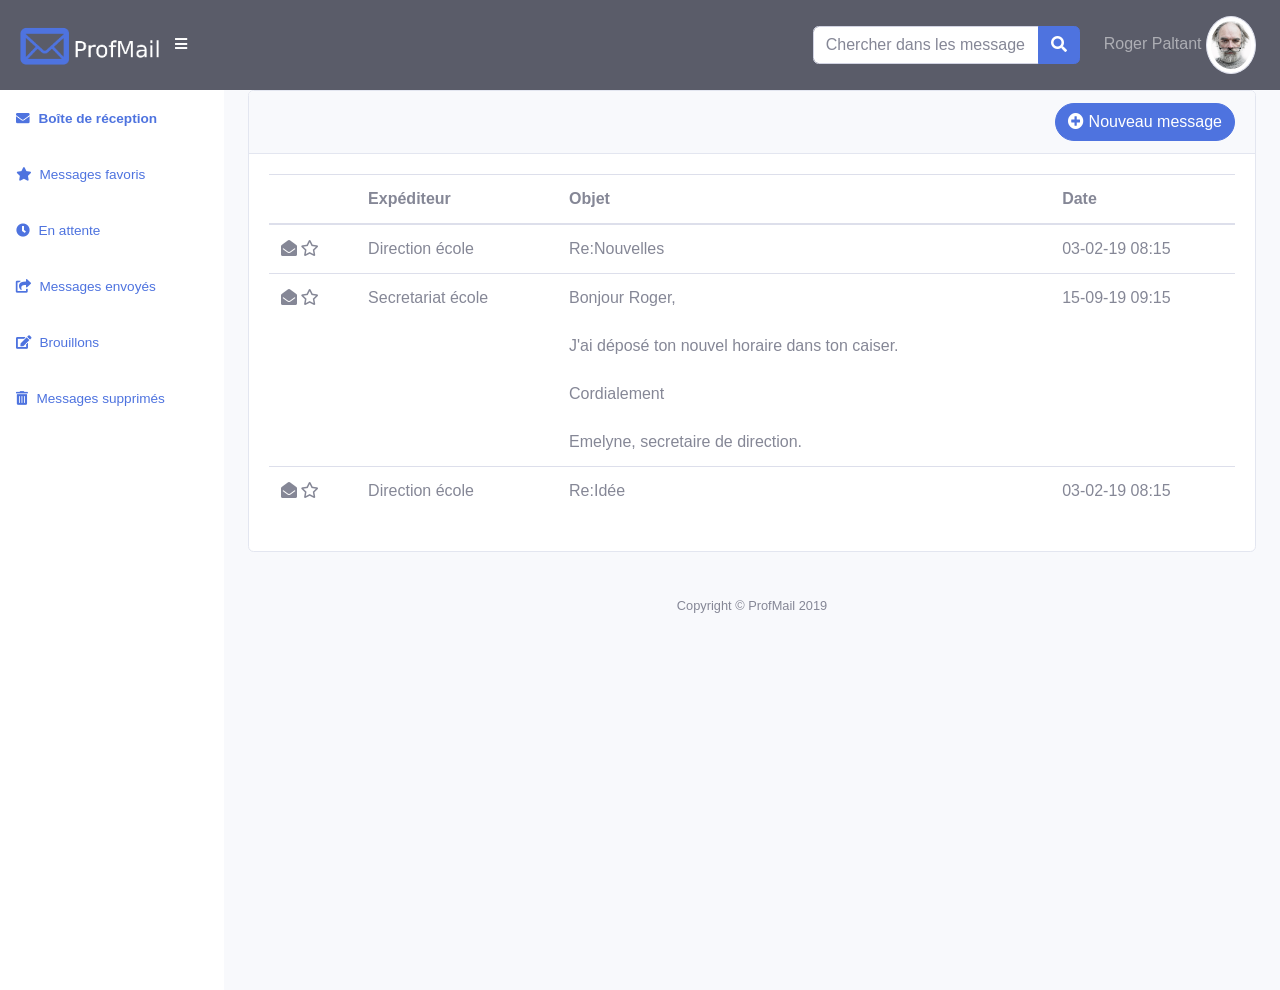
==== loged.html @ f5ebd88b "Update loged.html" ====
<!DOCTYPE html>
<html lang="fr">

  <head>

    <meta charset="utf-8">
    <meta http-equiv="X-UA-Compatible" content="IE=edge">
    <meta name="viewport" content="width=device-width, initial-scale=1, shrink-to-fit=no">
    <meta name="description" content="">
    <meta name="author" content="">
    <link rel="icon"
      type="image/png"
      href="assets/favicon.png">

    <title>ProfMail</title>

       <!-- Bootstrap core CSS-->
       <link rel="stylesheet" href="https://stackpath.bootstrapcdn.com/bootstrap/4.2.1/css/bootstrap.min.css" integrity="sha384-GJzZqFGwb1QTTN6wy59ffF1BuGJpLSa9DkKMp0DgiMDm4iYMj70gZWKYbI706tWS" crossorigin="anonymous">

       <!-- Custom fonts for this template-->
       <link href="js/fontawesome-free/css/all.min.css" rel="stylesheet" type="text/css">

       <!-- Custom styles for this template-->
       <link href="css/sb-admin-2.css" rel="stylesheet">



  </head>

  <body id="page-top">

    <nav class="navbar navbar-expand navbar-dark bg-dark static-top">
      <img alt="logo de l'application" src="assets/logo.png" width="150">
      <!-- <a class="navbar-brand mr-1" href="index.html">CRP Projects Manager</a> -->

      <button class="btn btn-link btn-sm text-white order-1 order-sm-0" id="sidebarToggle" href="#">
        <i class="fas fa-bars"></i>
      </button>

      <!-- Navbar Search -->
      <form class="d-none d-md-inline-block form-inline ml-auto mr-0 mr-md-3 my-2 my-md-0">
        <div class="input-group">
          <input type="text" class="form-control" placeholder="Chercher dans les message"s aria-label="Search" aria-describedby="basic-addon2">
          <div class="input-group-append">
            <button class="btn btn-primary" type="button">
              <i class="fas fa-search"></i>
            </button>
          </div>
        </div>
      </form>

      <!-- Navbar -->
      <ul class="navbar-nav ml-auto ml-md-0">


        <li class="nav-item dropdown no-arrow">
          <a class="nav-link dropdown-toggle" href="#" id="userDropdown" role="button" data-toggle="dropdown" aria-haspopup="true" aria-expanded="false">
            Roger Paltant <img class="img-thumbnail rounded-circle" alt="logo de l'application" src="assets/maxime.jpg" width="50">
          </a>
          <div class="dropdown-menu dropdown-menu-right" aria-labelledby="userDropdown">
            <a class="dropdown-item" href="#">Paramètres</a>
            <div class="dropdown-divider"></div>
            <a class="dropdown-item" href="#" data-toggle="modal" data-target="#logoutModal">Déconnecter</a>
          </div>
        </li>
      </ul>

    </nav>

    <div id="wrapper">
      <!-- Sidebar -->

      <ul class="sidebar navbar-nav">
        <li class="nav-item active">
          <a id="unreadMailCategory" class="nav-link" href="#">
           <i class="fas fa-envelope"></i>
            <span>Boîte de réception</span>
          </a>
        </li>
        <li class="nav-item">
          <a class="nav-link"   data-toggle="modal" data-target="#noMailModal" href="#">
           <i class="fas fa-star"></i>
            <span>Messages favoris</span>
          </a>
        </li>
        <li class="nav-item">
          <a class="nav-link" data-toggle="modal" data-target="#noMailModal" href="#">
           <i class="fas fa-clock"></i>
            <span>En attente</span>
          </a>
        </li>
        <li class="nav-item">
          <a class="nav-link" data-toggle="modal" data-target="#noMailModal" href="#">
           <i class="fas fa-share-square"></i>
            <span>Messages envoyés</span>
          </a>
        </li>
        <li class="nav-item">
          <a class="nav-link" data-toggle="modal" data-target="#noMailModal" href="#">
           <i class="fas fa-edit"></i>
            <span>Brouillons</span>
          </a>
        </li>
        <li class="nav-item">
          <a class="nav-link" data-toggle="modal" data-target="#noMailModal" href="#">
           <i class="fas fa-trash-alt"></i>
            <span>Messages supprimés</span>
          </a>
        </li>
      </ul>

      <div id="content-wrapper">
        <div class="container-fluid">

          <div class="card mb-3">
            <div class="card-header"><a class="float-right  btn btn-primary rounded-pill"  data-toggle="modal" data-target="#newMailModal" href="#"><i class="fas fa-plus-circle text-align-right"></i> Nouveau message</a></div>
            <div class="card-body">
              <div class="table-responsive">
                  <table class="table " id="projectDataTable" width="100%" cellspacing="0">

                  <thead>
                    <tr>
                      <th></th>
                      <th>Expéditeur</th>
                      <th>Objet</th>
                      <th>Date</th>
                    </tr>
                  </thead>
                  <tbody id="mailList">
                    
                  </tbody>
                </table>
                   <!-- Les mails -->
    <div id="mailModal"></div>
              </div>
            </div>
          </div>
        <!-- Sticky Footer -->
        <footer class="sticky-footer">
          <div class="container my-auto">
            <div class="copyright text-center my-auto">
              <span>Copyright © ProfMail 2019</span>
            </div>
          </div>
        </footer>

      </div>
      <!-- /.content-wrapper -->

    </div>
    <!-- /#wrapper -->

    <!-- Scroll to Top Button-->
    <a class="scroll-to-top rounded" href="#page-top">
      <i class="fas fa-angle-up"></i>
    </a>

    <!-- Logout Modal-->
    <div class="modal fade" id="logoutModal" tabindex="-1" role="dialog" aria-labelledby="exampleModalLabel" aria-hidden="true">
      <div class="modal-dialog" role="document">
        <div class="modal-content">
          <div class="modal-header">
            <h5 class="modal-title" id="exampleModalLabel">Déconnexion</h5>
            <button class="close" type="button" data-dismiss="modal" aria-label="Close">
              <span aria-hidden="true">×</span>
            </button>
          </div>
          <div class="modal-body">Voulez-vous vraiment vous déconnecter ?</div>
          <div class="modal-footer">
            <button class="btn btn-secondary" type="button" data-dismiss="modal">Annuler</button>
            <a class="btn btn-primary" href="index.html">Déconnecter</a>
          </div>
        </div>
      </div>
    </div>
    <!-- pas de mail dans cette catégorie-->
    <div class="modal fade" id="noMailModal" tabindex="-1" role="dialog" aria-labelledby="exampleModalLabel" aria-hidden="true">
      <div class="modal-dialog" role="document">
        <div class="modal-content">
          <div class="modal-header">
            <h5 class="modal-title" id="exampleModalLabel"></h5>
            <button class="close" type="button" data-dismiss="modal" aria-label="Close">
              <span aria-hidden="true">×</span>
            </button>
          </div>
          <div class="modal-body">
            Vous n'avez pas de mail dans cette catégorie pour le moment.

        </div>
          <div class="modal-footer">
            <button class="btn btn-secondary" type="button" data-dismiss="modal">Fermer</button>
          </div>
        </div>
      </div>
    </div>

    <!-- bravoMailModal-->
    <div class="modal fade" id="bravoMailModal" tabindex="-1" role="dialog" aria-labelledby="exampleModalLabel" aria-hidden="true">
      <div class="modal-dialog" role="document">
        <div class="modal-content">
          <div class="modal-header">
            <h5 class="modal-title" id="exampleModalLabel">Envoyé par "Eric Piperseel" <span id="date"></span></h5>
            <button class="close" type="button" data-dismiss="modal" aria-label="Close">
              <span aria-hidden="true">×</span>
            </button>
          </div>
          <div class="modal-body">
            Bonjour,</br></br>
            Merci beaucoup pour votre aide. Nous avons pu sortir Monsieur Paltant inextremiste du coffre-fort.
            Il est ravi, son Serious Escape Game pourra se dérouler comme prévu. Mais il m'a promis qu'il garderait cette fois ses
            documents à portée de main.
            </br></br>
            Cordialement,</br></br>
            Eric Piperseel
          </div>
          <div class="modal-footer">
            <a class="float-right  btn btn-primary"  data-destinataire="eric.piperseel@profmail.education" data-dismiss="modal" data-toggle="modal" data-target="#newMailModal" href="#">Répondre</a>
            <button class="btn btn-secondary" type="button" data-dismiss="modal">Fermer</button>
          </div>
        </div>
      </div>
    </div>

    <!-- failMailModal-->
    <div class="modal fade" id="failMailModal" tabindex="-1" role="dialog" aria-labelledby="exampleModalLabel" aria-hidden="true">
      <div class="modal-dialog" role="document">
        <div class="modal-content">
          <div class="modal-header">
            <h5 class="modal-title" id="exampleModalLabel">Evoyé par "Eric Piperseel" le <span id="date"></span></h5>
            <button class="close" type="button" data-dismiss="modal" aria-label="Close">
              <span aria-hidden="true">×</span>
            </button>
          </div>
          <div class="modal-body">
            Bonjour,</br></br>
            Ce code ne marche pas. Vous avez dû vous tromper quelque part. Dépêchez-vous s'il vous plait.
            </br></br>
            Cordialement,</br></br>
            Eric Piperseel
        </div>
          <div class="modal-footer">
            <a class="float-right  btn btn-primary"  data-destinataire="eric.piperseel@profmail.education" data-dismiss="modal" data-toggle="modal" data-target="#newMailModal" href="#">Répondre</a>
            <button class="btn btn-secondary" type="button" data-dismiss="modal">Fermer</button>
          </div>
        </div>
      </div>
    </div>

    <!-- errorMailModal-->
    <div class="modal fade" id="errorMailModal" tabindex="-1" role="dialog" aria-labelledby="exampleModalLabel" aria-hidden="true">
      <div class="modal-dialog" role="document">
        <div class="modal-content">
          <div class="modal-header">
            <h5 class="modal-title" id="exampleModalLabel">Envoyé par "Inconnu" le <span id="date"></span></h5>
            <button class="close" type="button" data-dismiss="modal" aria-label="Close">
              <span aria-hidden="true">×</span>
            </button>
          </div>
          <div class="modal-body">
            Bonjour Monsieur,</br></br>
            Je pense que vous vous trompez de personne, vous devriez peut-être essayer une autre adresse mail.</br></br>
            Cordialement
        </div>
          <div class="modal-footer">
            <a class="float-right  btn btn-primary" data-dismiss="modal" data-toggle="modal" data-target="#newMailModal" href="#">Répondre</a>
            <button class="btn btn-secondary" type="button" data-dismiss="modal">Fermer</button>
          </div>
        </div>
      </div>
    </div>

    <!-- newMail Modal-->
    <div class="modal fade" id="newMailModal" tabindex="-1" role="dialog" aria-labelledby="exampleModalLabel" aria-hidden="true">
      <div class="modal-dialog" role="document">
        <div class="modal-content">
          <div class="modal-header">
            <h5 class="modal-title" id="exampleModalLabel">Nouveau message</h5>
            <button class="close" type="button" data-dismiss="modal" aria-label="Close">
              <span aria-hidden="true">×</span>
            </button>
          </div>
          <div class="modal-body">
            <form>
              <div class="form-group">
                <label for="dest">Destinataire</label>
                <input type="email" class="form-control" id="dest" aria-describedby="destHelp">
              </div>
              <div class="form-group">
                <label for="object">Objet</label>
                <input type="text" class="form-control" id="object" >
              </div>
              <div class="form-group">
                <label for="mail">Votre message</label>
                <textarea class="form-control" id="mail" rows="3"></textarea>
              </div>
            </form>
          </div>
          <div class="modal-footer">
            <button class="btn btn-secondary" type="button" data-dismiss="modal">Annuler</button>
            <a id="sendMailButton" class="btn btn-primary" href="#">Envoyer</a>
          </div>
        </div>
      </div>
    </div>

      <!-- Bootstrap core JavaScript-->
      <script src="https://code.jquery.com/jquery-3.3.1.slim.min.js" integrity="sha384-q8i/X+965DzO0rT7abK41JStQIAqVgRVzpbzo5smXKp4YfRvH+8abtTE1Pi6jizo" crossorigin="anonymous"></script>
      <script src="https://cdnjs.cloudflare.com/ajax/libs/popper.js/1.14.6/umd/popper.min.js" integrity="sha384-wHAiFfRlMFy6i5SRaxvfOCifBUQy1xHdJ/yoi7FRNXMRBu5WHdZYu1hA6ZOblgut" crossorigin="anonymous"></script>
      <script src="https://stackpath.bootstrapcdn.com/bootstrap/4.2.1/js/bootstrap.min.js" integrity="sha384-B0UglyR+jN6CkvvICOB2joaf5I4l3gm9GU6Hc1og6Ls7i6U/mkkaduKaBhlAXv9k" crossorigin="anonymous"></script>

      <!-- script pour indiquer l'adresse mail lors de la fonction "répondre" -->
      <script>
      $('.modal').on('show.bs.modal', function (event) {
        var button = $(event.relatedTarget)
        var recipient = button.data('destinataire')
        var modal = $(this)
        modal.find('.modal-body #dest').val(recipient)

      })
      </script>
      <!-- insertion de la date du jour dans les réponses reçues -->
      <script type="text/javascript">
      $('.modal').on('show.bs.modal', function (event) {
        moment.locale('fr');
        var modal = $(this)
        modal.find('#date').html(moment().format('Do MMMM '));
      })
      </script>
      <!-- Custom scripts for all pages-->
      <script src="js/Moment.js"></script>
      <script src="js/sb-admin-2.min.js"></script>
      <script src="js/sendmail.js"></script>
      <script src="js/papaparse.min.js"></script>
      <script src="js/createmails.js"></script>


  </body>

</html>
---- js/fontawesome-free/css/all.min.css ----
/*!
 * Font Awesome Free 5.3.1 by @fontawesome - https://fontawesome.com
 * License - https://fontawesome.com/license/free (Icons: CC BY 4.0, Fonts: SIL OFL 1.1, Code: MIT License)
 */
.fa,.fab,.fal,.far,.fas{-moz-osx-font-smoothing:grayscale;-webkit-font-smoothing:antialiased;display:inline-block;font-style:normal;font-variant:normal;text-rendering:auto;line-height:1}.fa-lg{font-size:1.33333em;line-height:.75em;vertical-align:-.0667em}.fa-xs{font-size:.75em}.fa-sm{font-size:.875em}.fa-1x{font-size:1em}.fa-2x{font-size:2em}.fa-3x{font-size:3em}.fa-4x{font-size:4em}.fa-5x{font-size:5em}.fa-6x{font-size:6em}.fa-7x{font-size:7em}.fa-8x{font-size:8em}.fa-9x{font-size:9em}.fa-10x{font-size:10em}.fa-fw{text-align:center;width:1.25em}.fa-ul{list-style-type:none;margin-left:2.5em;padding-left:0}.fa-ul>li{position:relative}.fa-li{left:-2em;position:absolute;text-align:center;width:2em;line-height:inherit}.fa-border{border:.08em solid #eee;border-radius:.1em;padding:.2em .25em .15em}.fa-pull-left{float:left}.fa-pull-right{float:right}.fa.fa-pull-left,.fab.fa-pull-left,.fal.fa-pull-left,.far.fa-pull-left,.fas.fa-pull-left{margin-right:.3em}.fa.fa-pull-right,.fab.fa-pull-right,.fal.fa-pull-right,.far.fa-pull-right,.fas.fa-pull-right{margin-left:.3em}.fa-spin{animation:fa-spin 2s infinite linear}.fa-pulse{animation:fa-spin 1s infinite steps(8)}@keyframes fa-spin{0%{transform:rotate(0deg)}to{transform:rotate(1turn)}}.fa-rotate-90{-ms-filter:"progid:DXImageTransform.Microsoft.BasicImage(rotation=1)";transform:rotate(90deg)}.fa-rotate-180{-ms-filter:"progid:DXImageTransform.Microsoft.BasicImage(rotation=2)";transform:rotate(180deg)}.fa-rotate-270{-ms-filter:"progid:DXImageTransform.Microsoft.BasicImage(rotation=3)";transform:rotate(270deg)}.fa-flip-horizontal{-ms-filter:"progid:DXImageTransform.Microsoft.BasicImage(rotation=0, mirror=1)";transform:scaleX(-1)}.fa-flip-vertical{transform:scaleY(-1)}.fa-flip-horizontal.fa-flip-vertical,.fa-flip-vertical{-ms-filter:"progid:DXImageTransform.Microsoft.BasicImage(rotation=2, mirror=1)"}.fa-flip-horizontal.fa-flip-vertical{transform:scale(-1)}:root .fa-flip-horizontal,:root .fa-flip-vertical,:root .fa-rotate-90,:root .fa-rotate-180,:root .fa-rotate-270{-webkit-filter:none;filter:none}.fa-stack{display:inline-block;height:2em;line-height:2em;position:relative;vertical-align:middle;width:2em}.fa-stack-1x,.fa-stack-2x{left:0;position:absolute;text-align:center;width:100%}.fa-stack-1x{line-height:inherit}.fa-stack-2x{font-size:2em}.fa-inverse{color:#fff}.fa-500px:before{content:"\f26e"}.fa-accessible-icon:before{content:"\f368"}.fa-accusoft:before{content:"\f369"}.fa-ad:before{content:"\f641"}.fa-address-book:before{content:"\f2b9"}.fa-address-card:before{content:"\f2bb"}.fa-adjust:before{content:"\f042"}.fa-adn:before{content:"\f170"}.fa-adversal:before{content:"\f36a"}.fa-affiliatetheme:before{content:"\f36b"}.fa-air-freshener:before{content:"\f5d0"}.fa-algolia:before{content:"\f36c"}.fa-align-center:before{content:"\f037"}.fa-align-justify:before{content:"\f039"}.fa-align-left:before{content:"\f036"}.fa-align-right:before{content:"\f038"}.fa-alipay:before{content:"\f642"}.fa-allergies:before{content:"\f461"}.fa-amazon:before{content:"\f270"}.fa-amazon-pay:before{content:"\f42c"}.fa-ambulance:before{content:"\f0f9"}.fa-american-sign-language-interpreting:before{content:"\f2a3"}.fa-amilia:before{content:"\f36d"}.fa-anchor:before{content:"\f13d"}.fa-android:before{content:"\f17b"}.fa-angellist:before{content:"\f209"}.fa-angle-double-down:before{content:"\f103"}.fa-angle-double-left:before{content:"\f100"}.fa-angle-double-right:before{content:"\f101"}.fa-angle-double-up:before{content:"\f102"}.fa-angle-down:before{content:"\f107"}.fa-angle-left:before{content:"\f104"}.fa-angle-right:before{content:"\f105"}.fa-angle-up:before{content:"\f106"}.fa-angry:before{content:"\f556"}.fa-angrycreative:before{content:"\f36e"}.fa-angular:before{content:"\f420"}.fa-ankh:before{content:"\f644"}.fa-app-store:before{content:"\f36f"}.fa-app-store-ios:before{content:"\f370"}.fa-apper:before{content:"\f371"}.fa-apple:before{content:"\f179"}.fa-apple-alt:before{content:"\f5d1"}.fa-apple-pay:before{content:"\f415"}.fa-archive:before{content:"\f187"}.fa-archway:before{content:"\f557"}.fa-arrow-alt-circle-down:before{content:"\f358"}.fa-arrow-alt-circle-left:before{content:"\f359"}.fa-arrow-alt-circle-right:before{content:"\f35a"}.fa-arrow-alt-circle-up:before{content:"\f35b"}.fa-arrow-circle-down:before{content:"\f0ab"}.fa-arrow-circle-left:before{content:"\f0a8"}.fa-arrow-circle-right:before{content:"\f0a9"}.fa-arrow-circle-up:before{content:"\f0aa"}.fa-arrow-down:before{content:"\f063"}.fa-arrow-left:before{content:"\f060"}.fa-arrow-right:before{content:"\f061"}.fa-arrow-up:before{content:"\f062"}.fa-arrows-alt:before{content:"\f0b2"}.fa-arrows-alt-h:before{content:"\f337"}.fa-arrows-alt-v:before{content:"\f338"}.fa-assistive-listening-systems:before{content:"\f2a2"}.fa-asterisk:before{content:"\f069"}.fa-asymmetrik:before{content:"\f372"}.fa-at:before{content:"\f1fa"}.fa-atlas:before{content:"\f558"}.fa-atom:before{content:"\f5d2"}.fa-audible:before{content:"\f373"}.fa-audio-description:before{content:"\f29e"}.fa-autoprefixer:before{content:"\f41c"}.fa-avianex:before{content:"\f374"}.fa-aviato:before{content:"\f421"}.fa-award:before{content:"\f559"}.fa-aws:before{content:"\f375"}.fa-backspace:before{content:"\f55a"}.fa-backward:before{content:"\f04a"}.fa-balance-scale:before{content:"\f24e"}.fa-ban:before{content:"\f05e"}.fa-band-aid:before{content:"\f462"}.fa-bandcamp:before{content:"\f2d5"}.fa-barcode:before{content:"\f02a"}.fa-bars:before{content:"\f0c9"}.fa-baseball-ball:before{content:"\f433"}.fa-basketball-ball:before{content:"\f434"}.fa-bath:before{content:"\f2cd"}.fa-battery-empty:before{content:"\f244"}.fa-battery-full:before{content:"\f240"}.fa-battery-half:before{content:"\f242"}.fa-battery-quarter:before{content:"\f243"}.fa-battery-three-quarters:before{content:"\f241"}.fa-bed:before{content:"\f236"}.fa-beer:before{content:"\f0fc"}.fa-behance:before{content:"\f1b4"}.fa-behance-square:before{content:"\f1b5"}.fa-bell:before{content:"\f0f3"}.fa-bell-slash:before{content:"\f1f6"}.fa-bezier-curve:before{content:"\f55b"}.fa-bible:before{content:"\f647"}.fa-bicycle:before{content:"\f206"}.fa-bimobject:before{content:"\f378"}.fa-binoculars:before{content:"\f1e5"}.fa-birthday-cake:before{content:"\f1fd"}.fa-bitbucket:before{content:"\f171"}.fa-bitcoin:before{content:"\f379"}.fa-bity:before{content:"\f37a"}.fa-black-tie:before{content:"\f27e"}.fa-blackberry:before{content:"\f37b"}.fa-blender:before{content:"\f517"}.fa-blind:before{content:"\f29d"}.fa-blogger:before{content:"\f37c"}.fa-blogger-b:before{content:"\f37d"}.fa-bluetooth:before{content:"\f293"}.fa-bluetooth-b:before{content:"\f294"}.fa-bold:before{content:"\f032"}.fa-bolt:before{content:"\f0e7"}.fa-bomb:before{content:"\f1e2"}.fa-bone:before{content:"\f5d7"}.fa-bong:before{content:"\f55c"}.fa-book:before{content:"\f02d"}.fa-book-open:before{content:"\f518"}.fa-book-reader:before{content:"\f5da"}.fa-bookmark:before{content:"\f02e"}.fa-bowling-ball:before{content:"\f436"}.fa-box:before{content:"\f466"}.fa-box-open:before{content:"\f49e"}.fa-boxes:before{content:"\f468"}.fa-braille:before{content:"\f2a1"}.fa-brain:before{content:"\f5dc"}.fa-briefcase:before{content:"\f0b1"}.fa-briefcase-medical:before{content:"\f469"}.fa-broadcast-tower:before{content:"\f519"}.fa-broom:before{content:"\f51a"}.fa-brush:before{content:"\f55d"}.fa-btc:before{content:"\f15a"}.fa-bug:before{content:"\f188"}.fa-building:before{content:"\f1ad"}.fa-bullhorn:before{content:"\f0a1"}.fa-bullseye:before{content:"\f140"}.fa-burn:before{content:"\f46a"}.fa-buromobelexperte:before{content:"\f37f"}.fa-bus:before{content:"\f207"}.fa-bus-alt:before{content:"\f55e"}.fa-business-time:before{content:"\f64a"}.fa-buysellads:before{content:"\f20d"}.fa-calculator:before{content:"\f1ec"}.fa-calendar:before{content:"\f133"}.fa-calendar-alt:before{content:"\f073"}.fa-calendar-check:before{content:"\f274"}.fa-calendar-minus:before{content:"\f272"}.fa-calendar-plus:before{content:"\f271"}.fa-calendar-times:before{content:"\f273"}.fa-camera:before{content:"\f030"}.fa-camera-retro:before{content:"\f083"}.fa-cannabis:before{content:"\f55f"}.fa-capsules:before{content:"\f46b"}.fa-car:before{content:"\f1b9"}.fa-car-alt:before{content:"\f5de"}.fa-car-battery:before{content:"\f5df"}.fa-car-crash:before{content:"\f5e1"}.fa-car-side:before{content:"\f5e4"}.fa-caret-down:before{content:"\f0d7"}.fa-caret-left:before{content:"\f0d9"}.fa-caret-right:before{content:"\f0da"}.fa-caret-square-down:before{content:"\f150"}.fa-caret-square-left:before{content:"\f191"}.fa-caret-square-right:before{content:"\f152"}.fa-caret-square-up:before{content:"\f151"}.fa-caret-up:before{content:"\f0d8"}.fa-cart-arrow-down:before{content:"\f218"}.fa-cart-plus:before{content:"\f217"}.fa-cc-amazon-pay:before{content:"\f42d"}.fa-cc-amex:before{content:"\f1f3"}.fa-cc-apple-pay:before{content:"\f416"}.fa-cc-diners-club:before{content:"\f24c"}.fa-cc-discover:before{content:"\f1f2"}.fa-cc-jcb:before{content:"\f24b"}.fa-cc-mastercard:before{content:"\f1f1"}.fa-cc-paypal:before{content:"\f1f4"}.fa-cc-stripe:before{content:"\f1f5"}.fa-cc-visa:before{content:"\f1f0"}.fa-centercode:before{content:"\f380"}.fa-certificate:before{content:"\f0a3"}.fa-chalkboard:before{content:"\f51b"}.fa-chalkboard-teacher:before{content:"\f51c"}.fa-charging-station:before{content:"\f5e7"}.fa-chart-area:before{content:"\f1fe"}.fa-chart-bar:before{content:"\f080"}.fa-chart-line:before{content:"\f201"}.fa-chart-pie:before{content:"\f200"}.fa-check:before{content:"\f00c"}.fa-check-circle:before{content:"\f058"}.fa-check-double:before{content:"\f560"}.fa-check-square:before{content:"\f14a"}.fa-chess:before{content:"\f439"}.fa-chess-bishop:before{content:"\f43a"}.fa-chess-board:before{content:"\f43c"}.fa-chess-king:before{content:"\f43f"}.fa-chess-knight:before{content:"\f441"}.fa-chess-pawn:before{content:"\f443"}.fa-chess-queen:before{content:"\f445"}.fa-chess-rook:before{content:"\f447"}.fa-chevron-circle-down:before{content:"\f13a"}.fa-chevron-circle-left:before{content:"\f137"}.fa-chevron-circle-right:before{content:"\f138"}.fa-chevron-circle-up:before{content:"\f139"}.fa-chevron-down:before{content:"\f078"}.fa-chevron-left:before{content:"\f053"}.fa-chevron-right:before{content:"\f054"}.fa-chevron-up:before{content:"\f077"}.fa-child:before{content:"\f1ae"}.fa-chrome:before{content:"\f268"}.fa-church:before{content:"\f51d"}.fa-circle:before{content:"\f111"}.fa-circle-notch:before{content:"\f1ce"}.fa-city:before{content:"\f64f"}.fa-clipboard:before{content:"\f328"}.fa-clipboard-check:before{content:"\f46c"}.fa-clipboard-list:before{content:"\f46d"}.fa-clock:before{content:"\f017"}.fa-clone:before{content:"\f24d"}.fa-closed-captioning:before{content:"\f20a"}.fa-cloud:before{content:"\f0c2"}.fa-cloud-download-alt:before{content:"\f381"}.fa-cloud-upload-alt:before{content:"\f382"}.fa-cloudscale:before{content:"\f383"}.fa-cloudsmith:before{content:"\f384"}.fa-cloudversify:before{content:"\f385"}.fa-cocktail:before{content:"\f561"}.fa-code:before{content:"\f121"}.fa-code-branch:before{content:"\f126"}.fa-codepen:before{content:"\f1cb"}.fa-codiepie:before{content:"\f284"}.fa-coffee:before{content:"\f0f4"}.fa-cog:before{content:"\f013"}.fa-cogs:before{content:"\f085"}.fa-coins:before{content:"\f51e"}.fa-columns:before{content:"\f0db"}.fa-comment:before{content:"\f075"}.fa-comment-alt:before{content:"\f27a"}.fa-comment-dollar:before{content:"\f651"}.fa-comment-dots:before{content:"\f4ad"}.fa-comment-slash:before{content:"\f4b3"}.fa-comments:before{content:"\f086"}.fa-comments-dollar:before{content:"\f653"}.fa-compact-disc:before{content:"\f51f"}.fa-compass:before{content:"\f14e"}.fa-compress:before{content:"\f066"}.fa-concierge-bell:before{content:"\f562"}.fa-connectdevelop:before{content:"\f20e"}.fa-contao:before{content:"\f26d"}.fa-cookie:before{content:"\f563"}.fa-cookie-bite:before{content:"\f564"}.fa-copy:before{content:"\f0c5"}.fa-copyright:before{content:"\f1f9"}.fa-couch:before{content:"\f4b8"}.fa-cpanel:before{content:"\f388"}.fa-creative-commons:before{content:"\f25e"}.fa-creative-commons-by:before{content:"\f4e7"}.fa-creative-commons-nc:before{content:"\f4e8"}.fa-creative-commons-nc-eu:before{content:"\f4e9"}.fa-creative-commons-nc-jp:before{content:"\f4ea"}.fa-creative-commons-nd:before{content:"\f4eb"}.fa-creative-commons-pd:before{content:"\f4ec"}.fa-creative-commons-pd-alt:before{content:"\f4ed"}.fa-creative-commons-remix:before{content:"\f4ee"}.fa-creative-commons-sa:before{content:"\f4ef"}.fa-creative-commons-sampling:before{content:"\f4f0"}.fa-creative-commons-sampling-plus:before{content:"\f4f1"}.fa-creative-commons-share:before{content:"\f4f2"}.fa-credit-card:before{content:"\f09d"}.fa-crop:before{content:"\f125"}.fa-crop-alt:before{content:"\f565"}.fa-cross:before{content:"\f654"}.fa-crosshairs:before{content:"\f05b"}.fa-crow:before{content:"\f520"}.fa-crown:before{content:"\f521"}.fa-css3:before{content:"\f13c"}.fa-css3-alt:before{content:"\f38b"}.fa-cube:before{content:"\f1b2"}.fa-cubes:before{content:"\f1b3"}.fa-cut:before{content:"\f0c4"}.fa-cuttlefish:before{content:"\f38c"}.fa-d-and-d:before{content:"\f38d"}.fa-dashcube:before{content:"\f210"}.fa-database:before{content:"\f1c0"}.fa-deaf:before{content:"\f2a4"}.fa-delicious:before{content:"\f1a5"}.fa-deploydog:before{content:"\f38e"}.fa-deskpro:before{content:"\f38f"}.fa-desktop:before{content:"\f108"}.fa-deviantart:before{content:"\f1bd"}.fa-dharmachakra:before{content:"\f655"}.fa-diagnoses:before{content:"\f470"}.fa-dice:before{content:"\f522"}.fa-dice-five:before{content:"\f523"}.fa-dice-four:before{content:"\f524"}.fa-dice-one:before{content:"\f525"}.fa-dice-six:before{content:"\f526"}.fa-dice-three:before{content:"\f527"}.fa-dice-two:before{content:"\f528"}.fa-digg:before{content:"\f1a6"}.fa-digital-ocean:before{content:"\f391"}.fa-digital-tachograph:before{content:"\f566"}.fa-directions:before{content:"\f5eb"}.fa-discord:before{content:"\f392"}.fa-discourse:before{content:"\f393"}.fa-divide:before{content:"\f529"}.fa-dizzy:before{content:"\f567"}.fa-dna:before{content:"\f471"}.fa-dochub:before{content:"\f394"}.fa-docker:before{content:"\f395"}.fa-dollar-sign:before{content:"\f155"}.fa-dolly:before{content:"\f472"}.fa-dolly-flatbed:before{content:"\f474"}.fa-donate:before{content:"\f4b9"}.fa-door-closed:before{content:"\f52a"}.fa-door-open:before{content:"\f52b"}.fa-dot-circle:before{content:"\f192"}.fa-dove:before{content:"\f4ba"}.fa-download:before{content:"\f019"}.fa-draft2digital:before{content:"\f396"}.fa-drafting-compass:before{content:"\f568"}.fa-draw-polygon:before{content:"\f5ee"}.fa-dribbble:before{content:"\f17d"}.fa-dribbble-square:before{content:"\f397"}.fa-dropbox:before{content:"\f16b"}.fa-drum:before{content:"\f569"}.fa-drum-steelpan:before{content:"\f56a"}.fa-drupal:before{content:"\f1a9"}.fa-dumbbell:before{content:"\f44b"}.fa-dyalog:before{content:"\f399"}.fa-earlybirds:before{content:"\f39a"}.fa-ebay:before{content:"\f4f4"}.fa-edge:before{content:"\f282"}.fa-edit:before{content:"\f044"}.fa-eject:before{content:"\f052"}.fa-elementor:before{content:"\f430"}.fa-ellipsis-h:before{content:"\f141"}.fa-ellipsis-v:before{content:"\f142"}.fa-ello:before{content:"\f5f1"}.fa-ember:before{content:"\f423"}.fa-empire:before{content:"\f1d1"}.fa-envelope:before{content:"\f0e0"}.fa-envelope-open:before{content:"\f2b6"}.fa-envelope-open-text:before{content:"\f658"}.fa-envelope-square:before{content:"\f199"}.fa-envira:before{content:"\f299"}.fa-equals:before{content:"\f52c"}.fa-eraser:before{content:"\f12d"}.fa-erlang:before{content:"\f39d"}.fa-ethereum:before{content:"\f42e"}.fa-etsy:before{content:"\f2d7"}.fa-euro-sign:before{content:"\f153"}.fa-exchange-alt:before{content:"\f362"}.fa-exclamation:before{content:"\f12a"}.fa-exclamation-circle:before{content:"\f06a"}.fa-exclamation-triangle:before{content:"\f071"}.fa-expand:before{content:"\f065"}.fa-expand-arrows-alt:before{content:"\f31e"}.fa-expeditedssl:before{content:"\f23e"}.fa-external-link-alt:before{content:"\f35d"}.fa-external-link-square-alt:before{content:"\f360"}.fa-eye:before{content:"\f06e"}.fa-eye-dropper:before{content:"\f1fb"}.fa-eye-slash:before{content:"\f070"}.fa-facebook:before{content:"\f09a"}.fa-facebook-f:before{content:"\f39e"}.fa-facebook-messenger:before{content:"\f39f"}.fa-facebook-square:before{content:"\f082"}.fa-fast-backward:before{content:"\f049"}.fa-fast-forward:before{content:"\f050"}.fa-fax:before{content:"\f1ac"}.fa-feather:before{content:"\f52d"}.fa-feather-alt:before{content:"\f56b"}.fa-female:before{content:"\f182"}.fa-fighter-jet:before{content:"\f0fb"}.fa-file:before{content:"\f15b"}.fa-file-alt:before{content:"\f15c"}.fa-file-archive:before{content:"\f1c6"}.fa-file-audio:before{content:"\f1c7"}.fa-file-code:before{content:"\f1c9"}.fa-file-contract:before{content:"\f56c"}.fa-file-download:before{content:"\f56d"}.fa-file-excel:before{content:"\f1c3"}.fa-file-export:before{content:"\f56e"}.fa-file-image:before{content:"\f1c5"}.fa-file-import:before{content:"\f56f"}.fa-file-invoice:before{content:"\f570"}.fa-file-invoice-dollar:before{content:"\f571"}.fa-file-medical:before{content:"\f477"}.fa-file-medical-alt:before{content:"\f478"}.fa-file-pdf:before{content:"\f1c1"}.fa-file-powerpoint:before{content:"\f1c4"}.fa-file-prescription:before{content:"\f572"}.fa-file-signature:before{content:"\f573"}.fa-file-upload:before{content:"\f574"}.fa-file-video:before{content:"\f1c8"}.fa-file-word:before{content:"\f1c2"}.fa-fill:before{content:"\f575"}.fa-fill-drip:before{content:"\f576"}.fa-film:before{content:"\f008"}.fa-filter:before{content:"\f0b0"}.fa-fingerprint:before{content:"\f577"}.fa-fire:before{content:"\f06d"}.fa-fire-extinguisher:before{content:"\f134"}.fa-firefox:before{content:"\f269"}.fa-first-aid:before{content:"\f479"}.fa-first-order:before{content:"\f2b0"}.fa-first-order-alt:before{content:"\f50a"}.fa-firstdraft:before{content:"\f3a1"}.fa-fish:before{content:"\f578"}.fa-flag:before{content:"\f024"}.fa-flag-checkered:before{content:"\f11e"}.fa-flask:before{content:"\f0c3"}.fa-flickr:before{content:"\f16e"}.fa-flipboard:before{content:"\f44d"}.fa-flushed:before{content:"\f579"}.fa-fly:before{content:"\f417"}.fa-folder:before{content:"\f07b"}.fa-folder-minus:before{content:"\f65d"}.fa-folder-open:before{content:"\f07c"}.fa-folder-plus:before{content:"\f65e"}.fa-font:before{content:"\f031"}.fa-font-awesome:before{content:"\f2b4"}.fa-font-awesome-alt:before{content:"\f35c"}.fa-font-awesome-flag:before{content:"\f425"}.fa-font-awesome-logo-full:before{content:"\f4e6"}.fa-fonticons:before{content:"\f280"}.fa-fonticons-fi:before{content:"\f3a2"}.fa-football-ball:before{content:"\f44e"}.fa-fort-awesome:before{content:"\f286"}.fa-fort-awesome-alt:before{content:"\f3a3"}.fa-forumbee:before{content:"\f211"}.fa-forward:before{content:"\f04e"}.fa-foursquare:before{content:"\f180"}.fa-free-code-camp:before{content:"\f2c5"}.fa-freebsd:before{content:"\f3a4"}.fa-frog:before{content:"\f52e"}.fa-frown:before{content:"\f119"}.fa-frown-open:before{content:"\f57a"}.fa-fulcrum:before{content:"\f50b"}.fa-funnel-dollar:before{content:"\f662"}.fa-futbol:before{content:"\f1e3"}.fa-galactic-republic:before{content:"\f50c"}.fa-galactic-senate:before{content:"\f50d"}.fa-gamepad:before{content:"\f11b"}.fa-gas-pump:before{content:"\f52f"}.fa-gavel:before{content:"\f0e3"}.fa-gem:before{content:"\f3a5"}.fa-genderless:before{content:"\f22d"}.fa-get-pocket:before{content:"\f265"}.fa-gg:before{content:"\f260"}.fa-gg-circle:before{content:"\f261"}.fa-gift:before{content:"\f06b"}.fa-git:before{content:"\f1d3"}.fa-git-square:before{content:"\f1d2"}.fa-github:before{content:"\f09b"}.fa-github-alt:before{content:"\f113"}.fa-github-square:before{content:"\f092"}.fa-gitkraken:before{content:"\f3a6"}.fa-gitlab:before{content:"\f296"}.fa-gitter:before{content:"\f426"}.fa-glass-martini:before{content:"\f000"}.fa-glass-martini-alt:before{content:"\f57b"}.fa-glasses:before{content:"\f530"}.fa-glide:before{content:"\f2a5"}.fa-glide-g:before{content:"\f2a6"}.fa-globe:before{content:"\f0ac"}.fa-globe-africa:before{content:"\f57c"}.fa-globe-americas:before{content:"\f57d"}.fa-globe-asia:before{content:"\f57e"}.fa-gofore:before{content:"\f3a7"}.fa-golf-ball:before{content:"\f450"}.fa-goodreads:before{content:"\f3a8"}.fa-goodreads-g:before{content:"\f3a9"}.fa-google:before{content:"\f1a0"}.fa-google-drive:before{content:"\f3aa"}.fa-google-play:before{content:"\f3ab"}.fa-google-plus:before{content:"\f2b3"}.fa-google-plus-g:before{content:"\f0d5"}.fa-google-plus-square:before{content:"\f0d4"}.fa-google-wallet:before{content:"\f1ee"}.fa-gopuram:before{content:"\f664"}.fa-graduation-cap:before{content:"\f19d"}.fa-gratipay:before{content:"\f184"}.fa-grav:before{content:"\f2d6"}.fa-greater-than:before{content:"\f531"}.fa-greater-than-equal:before{content:"\f532"}.fa-grimace:before{content:"\f57f"}.fa-grin:before{content:"\f580"}.fa-grin-alt:before{content:"\f581"}.fa-grin-beam:before{content:"\f582"}.fa-grin-beam-sweat:before{content:"\f583"}.fa-grin-hearts:before{content:"\f584"}.fa-grin-squint:before{content:"\f585"}.fa-grin-squint-tears:before{content:"\f586"}.fa-grin-stars:before{content:"\f587"}.fa-grin-tears:before{content:"\f588"}.fa-grin-tongue:before{content:"\f589"}.fa-grin-tongue-squint:before{content:"\f58a"}.fa-grin-tongue-wink:before{content:"\f58b"}.fa-grin-wink:before{content:"\f58c"}.fa-grip-horizontal:before{content:"\f58d"}.fa-grip-vertical:before{content:"\f58e"}.fa-gripfire:before{content:"\f3ac"}.fa-grunt:before{content:"\f3ad"}.fa-gulp:before{content:"\f3ae"}.fa-h-square:before{content:"\f0fd"}.fa-hacker-news:before{content:"\f1d4"}.fa-hacker-news-square:before{content:"\f3af"}.fa-hackerrank:before{content:"\f5f7"}.fa-hamsa:before{content:"\f665"}.fa-hand-holding:before{content:"\f4bd"}.fa-hand-holding-heart:before{content:"\f4be"}.fa-hand-holding-usd:before{content:"\f4c0"}.fa-hand-lizard:before{content:"\f258"}.fa-hand-paper:before{content:"\f256"}.fa-hand-peace:before{content:"\f25b"}.fa-hand-point-down:before{content:"\f0a7"}.fa-hand-point-left:before{content:"\f0a5"}.fa-hand-point-right:before{content:"\f0a4"}.fa-hand-point-up:before{content:"\f0a6"}.fa-hand-pointer:before{content:"\f25a"}.fa-hand-rock:before{content:"\f255"}.fa-hand-scissors:before{content:"\f257"}.fa-hand-spock:before{content:"\f259"}.fa-hands:before{content:"\f4c2"}.fa-hands-helping:before{content:"\f4c4"}.fa-handshake:before{content:"\f2b5"}.fa-hashtag:before{content:"\f292"}.fa-haykal:before{content:"\f666"}.fa-hdd:before{content:"\f0a0"}.fa-heading:before{content:"\f1dc"}.fa-headphones:before{content:"\f025"}.fa-headphones-alt:before{content:"\f58f"}.fa-headset:before{content:"\f590"}.fa-heart:before{content:"\f004"}.fa-heartbeat:before{content:"\f21e"}.fa-helicopter:before{content:"\f533"}.fa-highlighter:before{content:"\f591"}.fa-hips:before{content:"\f452"}.fa-hire-a-helper:before{content:"\f3b0"}.fa-history:before{content:"\f1da"}.fa-hockey-puck:before{content:"\f453"}.fa-home:before{content:"\f015"}.fa-hooli:before{content:"\f427"}.fa-hornbill:before{content:"\f592"}.fa-hospital:before{content:"\f0f8"}.fa-hospital-alt:before{content:"\f47d"}.fa-hospital-symbol:before{content:"\f47e"}.fa-hot-tub:before{content:"\f593"}.fa-hotel:before{content:"\f594"}.fa-hotjar:before{content:"\f3b1"}.fa-hourglass:before{content:"\f254"}.fa-hourglass-end:before{content:"\f253"}.fa-hourglass-half:before{content:"\f252"}.fa-hourglass-start:before{content:"\f251"}.fa-houzz:before{content:"\f27c"}.fa-html5:before{content:"\f13b"}.fa-hubspot:before{content:"\f3b2"}.fa-i-cursor:before{content:"\f246"}.fa-id-badge:before{content:"\f2c1"}.fa-id-card:before{content:"\f2c2"}.fa-id-card-alt:before{content:"\f47f"}.fa-image:before{content:"\f03e"}.fa-images:before{content:"\f302"}.fa-imdb:before{content:"\f2d8"}.fa-inbox:before{content:"\f01c"}.fa-indent:before{content:"\f03c"}.fa-industry:before{content:"\f275"}.fa-infinity:before{content:"\f534"}.fa-info:before{content:"\f129"}.fa-info-circle:before{content:"\f05a"}.fa-instagram:before{content:"\f16d"}.fa-internet-explorer:before{content:"\f26b"}.fa-ioxhost:before{content:"\f208"}.fa-italic:before{content:"\f033"}.fa-itunes:before{content:"\f3b4"}.fa-itunes-note:before{content:"\f3b5"}.fa-java:before{content:"\f4e4"}.fa-jedi:before{content:"\f669"}.fa-jedi-order:before{content:"\f50e"}.fa-jenkins:before{content:"\f3b6"}.fa-joget:before{content:"\f3b7"}.fa-joint:before{content:"\f595"}.fa-joomla:before{content:"\f1aa"}.fa-journal-whills:before{content:"\f66a"}.fa-js:before{content:"\f3b8"}.fa-js-square:before{content:"\f3b9"}.fa-jsfiddle:before{content:"\f1cc"}.fa-kaaba:before{content:"\f66b"}.fa-kaggle:before{content:"\f5fa"}.fa-key:before{content:"\f084"}.fa-keybase:before{content:"\f4f5"}.fa-keyboard:before{content:"\f11c"}.fa-keycdn:before{content:"\f3ba"}.fa-khanda:before{content:"\f66d"}.fa-kickstarter:before{content:"\f3bb"}.fa-kickstarter-k:before{content:"\f3bc"}.fa-kiss:before{content:"\f596"}.fa-kiss-beam:before{content:"\f597"}.fa-kiss-wink-heart:before{content:"\f598"}.fa-kiwi-bird:before{content:"\f535"}.fa-korvue:before{content:"\f42f"}.fa-landmark:before{content:"\f66f"}.fa-language:before{content:"\f1ab"}.fa-laptop:before{content:"\f109"}.fa-laptop-code:before{content:"\f5fc"}.fa-laravel:before{content:"\f3bd"}.fa-lastfm:before{content:"\f202"}.fa-lastfm-square:before{content:"\f203"}.fa-laugh:before{content:"\f599"}.fa-laugh-beam:before{content:"\f59a"}.fa-laugh-squint:before{content:"\f59b"}.fa-laugh-wink:before{content:"\f59c"}.fa-layer-group:before{content:"\f5fd"}.fa-leaf:before{content:"\f06c"}.fa-leanpub:before{content:"\f212"}.fa-lemon:before{content:"\f094"}.fa-less:before{content:"\f41d"}.fa-less-than:before{content:"\f536"}.fa-less-than-equal:before{content:"\f537"}.fa-level-down-alt:before{content:"\f3be"}.fa-level-up-alt:before{content:"\f3bf"}.fa-life-ring:before{content:"\f1cd"}.fa-lightbulb:before{content:"\f0eb"}.fa-line:before{content:"\f3c0"}.fa-link:before{content:"\f0c1"}.fa-linkedin:before{content:"\f08c"}.fa-linkedin-in:before{content:"\f0e1"}.fa-linode:before{content:"\f2b8"}.fa-linux:before{content:"\f17c"}.fa-lira-sign:before{content:"\f195"}.fa-list:before{content:"\f03a"}.fa-list-alt:before{content:"\f022"}.fa-list-ol:before{content:"\f0cb"}.fa-list-ul:before{content:"\f0ca"}.fa-location-arrow:before{content:"\f124"}.fa-lock:before{content:"\f023"}.fa-lock-open:before{content:"\f3c1"}.fa-long-arrow-alt-down:before{content:"\f309"}.fa-long-arrow-alt-left:before{content:"\f30a"}.fa-long-arrow-alt-right:before{content:"\f30b"}.fa-long-arrow-alt-up:before{content:"\f30c"}.fa-low-vision:before{content:"\f2a8"}.fa-luggage-cart:before{content:"\f59d"}.fa-lyft:before{content:"\f3c3"}.fa-magento:before{content:"\f3c4"}.fa-magic:before{content:"\f0d0"}.fa-magnet:before{content:"\f076"}.fa-mail-bulk:before{content:"\f674"}.fa-mailchimp:before{content:"\f59e"}.fa-male:before{content:"\f183"}.fa-mandalorian:before{content:"\f50f"}.fa-map:before{content:"\f279"}.fa-map-marked:before{content:"\f59f"}.fa-map-marked-alt:before{content:"\f5a0"}.fa-map-marker:before{content:"\f041"}.fa-map-marker-alt:before{content:"\f3c5"}.fa-map-pin:before{content:"\f276"}.fa-map-signs:before{content:"\f277"}.fa-markdown:before{content:"\f60f"}.fa-marker:before{content:"\f5a1"}.fa-mars:before{content:"\f222"}.fa-mars-double:before{content:"\f227"}.fa-mars-stroke:before{content:"\f229"}.fa-mars-stroke-h:before{content:"\f22b"}.fa-mars-stroke-v:before{content:"\f22a"}.fa-mastodon:before{content:"\f4f6"}.fa-maxcdn:before{content:"\f136"}.fa-medal:before{content:"\f5a2"}.fa-medapps:before{content:"\f3c6"}.fa-medium:before{content:"\f23a"}.fa-medium-m:before{content:"\f3c7"}.fa-medkit:before{content:"\f0fa"}.fa-medrt:before{content:"\f3c8"}.fa-meetup:before{content:"\f2e0"}.fa-megaport:before{content:"\f5a3"}.fa-meh:before{content:"\f11a"}.fa-meh-blank:before{content:"\f5a4"}.fa-meh-rolling-eyes:before{content:"\f5a5"}.fa-memory:before{content:"\f538"}.fa-menorah:before{content:"\f676"}.fa-mercury:before{content:"\f223"}.fa-microchip:before{content:"\f2db"}.fa-microphone:before{content:"\f130"}.fa-microphone-alt:before{content:"\f3c9"}.fa-microphone-alt-slash:before{content:"\f539"}.fa-microphone-slash:before{content:"\f131"}.fa-microscope:before{content:"\f610"}.fa-microsoft:before{content:"\f3ca"}.fa-minus:before{content:"\f068"}.fa-minus-circle:before{content:"\f056"}.fa-minus-square:before{content:"\f146"}.fa-mix:before{content:"\f3cb"}.fa-mixcloud:before{content:"\f289"}.fa-mizuni:before{content:"\f3cc"}.fa-mobile:before{content:"\f10b"}.fa-mobile-alt:before{content:"\f3cd"}.fa-modx:before{content:"\f285"}.fa-monero:before{content:"\f3d0"}.fa-money-bill:before{content:"\f0d6"}.fa-money-bill-alt:before{content:"\f3d1"}.fa-money-bill-wave:before{content:"\f53a"}.fa-money-bill-wave-alt:before{content:"\f53b"}.fa-money-check:before{content:"\f53c"}.fa-money-check-alt:before{content:"\f53d"}.fa-monument:before{content:"\f5a6"}.fa-moon:before{content:"\f186"}.fa-mortar-pestle:before{content:"\f5a7"}.fa-mosque:before{content:"\f678"}.fa-motorcycle:before{content:"\f21c"}.fa-mouse-pointer:before{content:"\f245"}.fa-music:before{content:"\f001"}.fa-napster:before{content:"\f3d2"}.fa-neos:before{content:"\f612"}.fa-neuter:before{content:"\f22c"}.fa-newspaper:before{content:"\f1ea"}.fa-nimblr:before{content:"\f5a8"}.fa-nintendo-switch:before{content:"\f418"}.fa-node:before{content:"\f419"}.fa-node-js:before{content:"\f3d3"}.fa-not-equal:before{content:"\f53e"}.fa-notes-medical:before{content:"\f481"}.fa-npm:before{content:"\f3d4"}.fa-ns8:before{content:"\f3d5"}.fa-nutritionix:before{content:"\f3d6"}.fa-object-group:before{content:"\f247"}.fa-object-ungroup:before{content:"\f248"}.fa-odnoklassniki:before{content:"\f263"}.fa-odnoklassniki-square:before{content:"\f264"}.fa-oil-can:before{content:"\f613"}.fa-old-republic:before{content:"\f510"}.fa-om:before{content:"\f679"}.fa-opencart:before{content:"\f23d"}.fa-openid:before{content:"\f19b"}.fa-opera:before{content:"\f26a"}.fa-optin-monster:before{content:"\f23c"}.fa-osi:before{content:"\f41a"}.fa-outdent:before{content:"\f03b"}.fa-page4:before{content:"\f3d7"}.fa-pagelines:before{content:"\f18c"}.fa-paint-brush:before{content:"\f1fc"}.fa-paint-roller:before{content:"\f5aa"}.fa-palette:before{content:"\f53f"}.fa-palfed:before{content:"\f3d8"}.fa-pallet:before{content:"\f482"}.fa-paper-plane:before{content:"\f1d8"}.fa-paperclip:before{content:"\f0c6"}.fa-parachute-box:before{content:"\f4cd"}.fa-paragraph:before{content:"\f1dd"}.fa-parking:before{content:"\f540"}.fa-passport:before{content:"\f5ab"}.fa-pastafarianism:before{content:"\f67b"}.fa-paste:before{content:"\f0ea"}.fa-patreon:before{content:"\f3d9"}.fa-pause:before{content:"\f04c"}.fa-pause-circle:before{content:"\f28b"}.fa-paw:before{content:"\f1b0"}.fa-paypal:before{content:"\f1ed"}.fa-peace:before{content:"\f67c"}.fa-pen:before{content:"\f304"}.fa-pen-alt:before{content:"\f305"}.fa-pen-fancy:before{content:"\f5ac"}.fa-pen-nib:before{content:"\f5ad"}.fa-pen-square:before{content:"\f14b"}.fa-pencil-alt:before{content:"\f303"}.fa-pencil-ruler:before{content:"\f5ae"}.fa-people-carry:before{content:"\f4ce"}.fa-percent:before{content:"\f295"}.fa-percentage:before{content:"\f541"}.fa-periscope:before{content:"\f3da"}.fa-phabricator:before{content:"\f3db"}.fa-phoenix-framework:before{content:"\f3dc"}.fa-phoenix-squadron:before{content:"\f511"}.fa-phone:before{content:"\f095"}.fa-phone-slash:before{content:"\f3dd"}.fa-phone-square:before{content:"\f098"}.fa-phone-volume:before{content:"\f2a0"}.fa-php:before{content:"\f457"}.fa-pied-piper:before{content:"\f2ae"}.fa-pied-piper-alt:before{content:"\f1a8"}.fa-pied-piper-hat:before{content:"\f4e5"}.fa-pied-piper-pp:before{content:"\f1a7"}.fa-piggy-bank:before{content:"\f4d3"}.fa-pills:before{content:"\f484"}.fa-pinterest:before{content:"\f0d2"}.fa-pinterest-p:before{content:"\f231"}.fa-pinterest-square:before{content:"\f0d3"}.fa-place-of-worship:before{content:"\f67f"}.fa-plane:before{content:"\f072"}.fa-plane-arrival:before{content:"\f5af"}.fa-plane-departure:before{content:"\f5b0"}.fa-play:before{content:"\f04b"}.fa-play-circle:before{content:"\f144"}.fa-playstation:before{content:"\f3df"}.fa-plug:before{content:"\f1e6"}.fa-plus:before{content:"\f067"}.fa-plus-circle:before{content:"\f055"}.fa-plus-square:before{content:"\f0fe"}.fa-podcast:before{content:"\f2ce"}.fa-poll:before{content:"\f681"}.fa-poll-h:before{content:"\f682"}.fa-poo:before{content:"\f2fe"}.fa-poop:before{content:"\f619"}.fa-portrait:before{content:"\f3e0"}.fa-pound-sign:before{content:"\f154"}.fa-power-off:before{content:"\f011"}.fa-pray:before{content:"\f683"}.fa-praying-hands:before{content:"\f684"}.fa-prescription:before{content:"\f5b1"}.fa-prescription-bottle:before{content:"\f485"}.fa-prescription-bottle-alt:before{content:"\f486"}.fa-print:before{content:"\f02f"}.fa-procedures:before{content:"\f487"}.fa-product-hunt:before{content:"\f288"}.fa-project-diagram:before{content:"\f542"}.fa-pushed:before{content:"\f3e1"}.fa-puzzle-piece:before{content:"\f12e"}.fa-python:before{content:"\f3e2"}.fa-qq:before{content:"\f1d6"}.fa-qrcode:before{content:"\f029"}.fa-question:before{content:"\f128"}.fa-question-circle:before{content:"\f059"}.fa-quidditch:before{content:"\f458"}.fa-quinscape:before{content:"\f459"}.fa-quora:before{content:"\f2c4"}.fa-quote-left:before{content:"\f10d"}.fa-quote-right:before{content:"\f10e"}.fa-quran:before{content:"\f687"}.fa-r-project:before{content:"\f4f7"}.fa-random:before{content:"\f074"}.fa-ravelry:before{content:"\f2d9"}.fa-react:before{content:"\f41b"}.fa-readme:before{content:"\f4d5"}.fa-rebel:before{content:"\f1d0"}.fa-receipt:before{content:"\f543"}.fa-recycle:before{content:"\f1b8"}.fa-red-river:before{content:"\f3e3"}.fa-reddit:before{content:"\f1a1"}.fa-reddit-alien:before{content:"\f281"}.fa-reddit-square:before{content:"\f1a2"}.fa-redo:before{content:"\f01e"}.fa-redo-alt:before{content:"\f2f9"}.fa-registered:before{content:"\f25d"}.fa-rendact:before{content:"\f3e4"}.fa-renren:before{content:"\f18b"}.fa-reply:before{content:"\f3e5"}.fa-reply-all:before{content:"\f122"}.fa-replyd:before{content:"\f3e6"}.fa-researchgate:before{content:"\f4f8"}.fa-resolving:before{content:"\f3e7"}.fa-retweet:before{content:"\f079"}.fa-rev:before{content:"\f5b2"}.fa-ribbon:before{content:"\f4d6"}.fa-road:before{content:"\f018"}.fa-robot:before{content:"\f544"}.fa-rocket:before{content:"\f135"}.fa-rocketchat:before{content:"\f3e8"}.fa-rockrms:before{content:"\f3e9"}.fa-route:before{content:"\f4d7"}.fa-rss:before{content:"\f09e"}.fa-rss-square:before{content:"\f143"}.fa-ruble-sign:before{content:"\f158"}.fa-ruler:before{content:"\f545"}.fa-ruler-combined:before{content:"\f546"}.fa-ruler-horizontal:before{content:"\f547"}.fa-ruler-vertical:before{content:"\f548"}.fa-rupee-sign:before{content:"\f156"}.fa-sad-cry:before{content:"\f5b3"}.fa-sad-tear:before{content:"\f5b4"}.fa-safari:before{content:"\f267"}.fa-sass:before{content:"\f41e"}.fa-save:before{content:"\f0c7"}.fa-schlix:before{content:"\f3ea"}.fa-school:before{content:"\f549"}.fa-screwdriver:before{content:"\f54a"}.fa-scribd:before{content:"\f28a"}.fa-search:before{content:"\f002"}.fa-search-dollar:before{content:"\f688"}.fa-search-location:before{content:"\f689"}.fa-search-minus:before{content:"\f010"}.fa-search-plus:before{content:"\f00e"}.fa-searchengin:before{content:"\f3eb"}.fa-seedling:before{content:"\f4d8"}.fa-sellcast:before{content:"\f2da"}.fa-sellsy:before{content:"\f213"}.fa-server:before{content:"\f233"}.fa-servicestack:before{content:"\f3ec"}.fa-shapes:before{content:"\f61f"}.fa-share:before{content:"\f064"}.fa-share-alt:before{content:"\f1e0"}.fa-share-alt-square:before{content:"\f1e1"}.fa-share-square:before{content:"\f14d"}.fa-shekel-sign:before{content:"\f20b"}.fa-shield-alt:before{content:"\f3ed"}.fa-ship:before{content:"\f21a"}.fa-shipping-fast:before{content:"\f48b"}.fa-shirtsinbulk:before{content:"\f214"}.fa-shoe-prints:before{content:"\f54b"}.fa-shopping-bag:before{content:"\f290"}.fa-shopping-basket:before{content:"\f291"}.fa-shopping-cart:before{content:"\f07a"}.fa-shopware:before{content:"\f5b5"}.fa-shower:before{content:"\f2cc"}.fa-shuttle-van:before{content:"\f5b6"}.fa-sign:before{content:"\f4d9"}.fa-sign-in-alt:before{content:"\f2f6"}.fa-sign-language:before{content:"\f2a7"}.fa-sign-out-alt:before{content:"\f2f5"}.fa-signal:before{content:"\f012"}.fa-signature:before{content:"\f5b7"}.fa-simplybuilt:before{content:"\f215"}.fa-sistrix:before{content:"\f3ee"}.fa-sitemap:before{content:"\f0e8"}.fa-sith:before{content:"\f512"}.fa-skull:before{content:"\f54c"}.fa-skyatlas:before{content:"\f216"}.fa-skype:before{content:"\f17e"}.fa-slack:before{content:"\f198"}.fa-slack-hash:before{content:"\f3ef"}.fa-sliders-h:before{content:"\f1de"}.fa-slideshare:before{content:"\f1e7"}.fa-smile:before{content:"\f118"}.fa-smile-beam:before{content:"\f5b8"}.fa-smile-wink:before{content:"\f4da"}.fa-smoking:before{content:"\f48d"}.fa-smoking-ban:before{content:"\f54d"}.fa-snapchat:before{content:"\f2ab"}.fa-snapchat-ghost:before{content:"\f2ac"}.fa-snapchat-square:before{content:"\f2ad"}.fa-snowflake:before{content:"\f2dc"}.fa-socks:before{content:"\f696"}.fa-solar-panel:before{content:"\f5ba"}.fa-sort:before{content:"\f0dc"}.fa-sort-alpha-down:before{content:"\f15d"}.fa-sort-alpha-up:before{content:"\f15e"}.fa-sort-amount-down:before{content:"\f160"}.fa-sort-amount-up:before{content:"\f161"}.fa-sort-down:before{content:"\f0dd"}.fa-sort-numeric-down:before{content:"\f162"}.fa-sort-numeric-up:before{content:"\f163"}.fa-sort-up:before{content:"\f0de"}.fa-soundcloud:before{content:"\f1be"}.fa-spa:before{content:"\f5bb"}.fa-space-shuttle:before{content:"\f197"}.fa-speakap:before{content:"\f3f3"}.fa-spinner:before{content:"\f110"}.fa-splotch:before{content:"\f5bc"}.fa-spotify:before{content:"\f1bc"}.fa-spray-can:before{content:"\f5bd"}.fa-square:before{content:"\f0c8"}.fa-square-full:before{content:"\f45c"}.fa-square-root-alt:before{content:"\f698"}.fa-squarespace:before{content:"\f5be"}.fa-stack-exchange:before{content:"\f18d"}.fa-stack-overflow:before{content:"\f16c"}.fa-stamp:before{content:"\f5bf"}.fa-star:before{content:"\f005"}.fa-star-and-crescent:before{content:"\f699"}.fa-star-half:before{content:"\f089"}.fa-star-half-alt:before{content:"\f5c0"}.fa-star-of-david:before{content:"\f69a"}.fa-star-of-life:before{content:"\f621"}.fa-staylinked:before{content:"\f3f5"}.fa-steam:before{content:"\f1b6"}.fa-steam-square:before{content:"\f1b7"}.fa-steam-symbol:before{content:"\f3f6"}.fa-step-backward:before{content:"\f048"}.fa-step-forward:before{content:"\f051"}.fa-stethoscope:before{content:"\f0f1"}.fa-sticker-mule:before{content:"\f3f7"}.fa-sticky-note:before{content:"\f249"}.fa-stop:before{content:"\f04d"}.fa-stop-circle:before{content:"\f28d"}.fa-stopwatch:before{content:"\f2f2"}.fa-store:before{content:"\f54e"}.fa-store-alt:before{content:"\f54f"}.fa-strava:before{content:"\f428"}.fa-stream:before{content:"\f550"}.fa-street-view:before{content:"\f21d"}.fa-strikethrough:before{content:"\f0cc"}.fa-stripe:before{content:"\f429"}.fa-stripe-s:before{content:"\f42a"}.fa-stroopwafel:before{content:"\f551"}.fa-studiovinari:before{content:"\f3f8"}.fa-stumbleupon:before{content:"\f1a4"}.fa-stumbleupon-circle:before{content:"\f1a3"}.fa-subscript:before{content:"\f12c"}.fa-subway:before{content:"\f239"}.fa-suitcase:before{content:"\f0f2"}.fa-suitcase-rolling:before{content:"\f5c1"}.fa-sun:before{content:"\f185"}.fa-superpowers:before{content:"\f2dd"}.fa-superscript:before{content:"\f12b"}.fa-supple:before{content:"\f3f9"}.fa-surprise:before{content:"\f5c2"}.fa-swatchbook:before{content:"\f5c3"}.fa-swimmer:before{content:"\f5c4"}.fa-swimming-pool:before{content:"\f5c5"}.fa-synagogue:before{content:"\f69b"}.fa-sync:before{content:"\f021"}.fa-sync-alt:before{content:"\f2f1"}.fa-syringe:before{content:"\f48e"}.fa-table:before{content:"\f0ce"}.fa-table-tennis:before{content:"\f45d"}.fa-tablet:before{content:"\f10a"}.fa-tablet-alt:before{content:"\f3fa"}.fa-tablets:before{content:"\f490"}.fa-tachometer-alt:before{content:"\f3fd"}.fa-tag:before{content:"\f02b"}.fa-tags:before{content:"\f02c"}.fa-tape:before{content:"\f4db"}.fa-tasks:before{content:"\f0ae"}.fa-taxi:before{content:"\f1ba"}.fa-teamspeak:before{content:"\f4f9"}.fa-teeth:before{content:"\f62e"}.fa-teeth-open:before{content:"\f62f"}.fa-telegram:before{content:"\f2c6"}.fa-telegram-plane:before{content:"\f3fe"}.fa-tencent-weibo:before{content:"\f1d5"}.fa-terminal:before{content:"\f120"}.fa-text-height:before{content:"\f034"}.fa-text-width:before{content:"\f035"}.fa-th:before{content:"\f00a"}.fa-th-large:before{content:"\f009"}.fa-th-list:before{content:"\f00b"}.fa-the-red-yeti:before{content:"\f69d"}.fa-theater-masks:before{content:"\f630"}.fa-themeco:before{content:"\f5c6"}.fa-themeisle:before{content:"\f2b2"}.fa-thermometer:before{content:"\f491"}.fa-thermometer-empty:before{content:"\f2cb"}.fa-thermometer-full:before{content:"\f2c7"}.fa-thermometer-half:before{content:"\f2c9"}.fa-thermometer-quarter:before{content:"\f2ca"}.fa-thermometer-three-quarters:before{content:"\f2c8"}.fa-thumbs-down:before{content:"\f165"}.fa-thumbs-up:before{content:"\f164"}.fa-thumbtack:before{content:"\f08d"}.fa-ticket-alt:before{content:"\f3ff"}.fa-times:before{content:"\f00d"}.fa-times-circle:before{content:"\f057"}.fa-tint:before{content:"\f043"}.fa-tint-slash:before{content:"\f5c7"}.fa-tired:before{content:"\f5c8"}.fa-toggle-off:before{content:"\f204"}.fa-toggle-on:before{content:"\f205"}.fa-toolbox:before{content:"\f552"}.fa-tooth:before{content:"\f5c9"}.fa-torah:before{content:"\f6a0"}.fa-torii-gate:before{content:"\f6a1"}.fa-trade-federation:before{content:"\f513"}.fa-trademark:before{content:"\f25c"}.fa-traffic-light:before{content:"\f637"}.fa-train:before{content:"\f238"}.fa-transgender:before{content:"\f224"}.fa-transgender-alt:before{content:"\f225"}.fa-trash:before{content:"\f1f8"}.fa-trash-alt:before{content:"\f2ed"}.fa-tree:before{content:"\f1bb"}.fa-trello:before{content:"\f181"}.fa-tripadvisor:before{content:"\f262"}.fa-trophy:before{content:"\f091"}.fa-truck:before{content:"\f0d1"}.fa-truck-loading:before{content:"\f4de"}.fa-truck-monster:before{content:"\f63b"}.fa-truck-moving:before{content:"\f4df"}.fa-truck-pickup:before{content:"\f63c"}.fa-tshirt:before{content:"\f553"}.fa-tty:before{content:"\f1e4"}.fa-tumblr:before{content:"\f173"}.fa-tumblr-square:before{content:"\f174"}.fa-tv:before{content:"\f26c"}.fa-twitch:before{content:"\f1e8"}.fa-twitter:before{content:"\f099"}.fa-twitter-square:before{content:"\f081"}.fa-typo3:before{content:"\f42b"}.fa-uber:before{content:"\f402"}.fa-uikit:before{content:"\f403"}.fa-umbrella:before{content:"\f0e9"}.fa-umbrella-beach:before{content:"\f5ca"}.fa-underline:before{content:"\f0cd"}.fa-undo:before{content:"\f0e2"}.fa-undo-alt:before{content:"\f2ea"}.fa-uniregistry:before{content:"\f404"}.fa-universal-access:before{content:"\f29a"}.fa-university:before{content:"\f19c"}.fa-unlink:before{content:"\f127"}.fa-unlock:before{content:"\f09c"}.fa-unlock-alt:before{content:"\f13e"}.fa-untappd:before{content:"\f405"}.fa-upload:before{content:"\f093"}.fa-usb:before{content:"\f287"}.fa-user:before{content:"\f007"}.fa-user-alt:before{content:"\f406"}.fa-user-alt-slash:before{content:"\f4fa"}.fa-user-astronaut:before{content:"\f4fb"}.fa-user-check:before{content:"\f4fc"}.fa-user-circle:before{content:"\f2bd"}.fa-user-clock:before{content:"\f4fd"}.fa-user-cog:before{content:"\f4fe"}.fa-user-edit:before{content:"\f4ff"}.fa-user-friends:before{content:"\f500"}.fa-user-graduate:before{content:"\f501"}.fa-user-lock:before{content:"\f502"}.fa-user-md:before{content:"\f0f0"}.fa-user-minus:before{content:"\f503"}.fa-user-ninja:before{content:"\f504"}.fa-user-plus:before{content:"\f234"}.fa-user-secret:before{content:"\f21b"}.fa-user-shield:before{content:"\f505"}.fa-user-slash:before{content:"\f506"}.fa-user-tag:before{content:"\f507"}.fa-user-tie:before{content:"\f508"}.fa-user-times:before{content:"\f235"}.fa-users:before{content:"\f0c0"}.fa-users-cog:before{content:"\f509"}.fa-ussunnah:before{content:"\f407"}.fa-utensil-spoon:before{content:"\f2e5"}.fa-utensils:before{content:"\f2e7"}.fa-vaadin:before{content:"\f408"}.fa-vector-square:before{content:"\f5cb"}.fa-venus:before{content:"\f221"}.fa-venus-double:before{content:"\f226"}.fa-venus-mars:before{content:"\f228"}.fa-viacoin:before{content:"\f237"}.fa-viadeo:before{content:"\f2a9"}.fa-viadeo-square:before{content:"\f2aa"}.fa-vial:before{content:"\f492"}.fa-vials:before{content:"\f493"}.fa-viber:before{content:"\f409"}.fa-video:before{content:"\f03d"}.fa-video-slash:before{content:"\f4e2"}.fa-vihara:before{content:"\f6a7"}.fa-vimeo:before{content:"\f40a"}.fa-vimeo-square:before{content:"\f194"}.fa-vimeo-v:before{content:"\f27d"}.fa-vine:before{content:"\f1ca"}.fa-vk:before{content:"\f189"}.fa-vnv:before{content:"\f40b"}.fa-volleyball-ball:before{content:"\f45f"}.fa-volume-down:before{content:"\f027"}.fa-volume-off:before{content:"\f026"}.fa-volume-up:before{content:"\f028"}.fa-vuejs:before{content:"\f41f"}.fa-walking:before{content:"\f554"}.fa-wallet:before{content:"\f555"}.fa-warehouse:before{content:"\f494"}.fa-weebly:before{content:"\f5cc"}.fa-weibo:before{content:"\f18a"}.fa-weight:before{content:"\f496"}.fa-weight-hanging:before{content:"\f5cd"}.fa-weixin:before{content:"\f1d7"}.fa-whatsapp:before{content:"\f232"}.fa-whatsapp-square:before{content:"\f40c"}.fa-wheelchair:before{content:"\f193"}.fa-whmcs:before{content:"\f40d"}.fa-wifi:before{content:"\f1eb"}.fa-wikipedia-w:before{content:"\f266"}.fa-window-close:before{content:"\f410"}.fa-window-maximize:before{content:"\f2d0"}.fa-window-minimize:before{content:"\f2d1"}.fa-window-restore:before{content:"\f2d2"}.fa-windows:before{content:"\f17a"}.fa-wine-glass:before{content:"\f4e3"}.fa-wine-glass-alt:before{content:"\f5ce"}.fa-wix:before{content:"\f5cf"}.fa-wolf-pack-battalion:before{content:"\f514"}.fa-won-sign:before{content:"\f159"}.fa-wordpress:before{content:"\f19a"}.fa-wordpress-simple:before{content:"\f411"}.fa-wpbeginner:before{content:"\f297"}.fa-wpexplorer:before{content:"\f2de"}.fa-wpforms:before{content:"\f298"}.fa-wrench:before{content:"\f0ad"}.fa-x-ray:before{content:"\f497"}.fa-xbox:before{content:"\f412"}.fa-xing:before{content:"\f168"}.fa-xing-square:before{content:"\f169"}.fa-y-combinator:before{content:"\f23b"}.fa-yahoo:before{content:"\f19e"}.fa-yandex:before{content:"\f413"}.fa-yandex-international:before{content:"\f414"}.fa-yelp:before{content:"\f1e9"}.fa-yen-sign:before{content:"\f157"}.fa-yin-yang:before{content:"\f6ad"}.fa-yoast:before{content:"\f2b1"}.fa-youtube:before{content:"\f167"}.fa-youtube-square:before{content:"\f431"}.fa-zhihu:before{content:"\f63f"}.sr-only{border:0;clip:rect(0,0,0,0);height:1px;margin:-1px;overflow:hidden;padding:0;position:absolute;width:1px}.sr-only-focusable:active,.sr-only-focusable:focus{clip:auto;height:auto;margin:0;overflow:visible;position:static;width:auto}@font-face{font-family:"Font Awesome 5 Brands";font-style:normal;font-weight:normal;src:url(../webfonts/fa-brands-400.eot);src:url(../webfonts/fa-brands-400.eot?#iefix) format("embedded-opentype"),url(../webfonts/fa-brands-400.woff2) format("woff2"),url(../webfonts/fa-brands-400.woff) format("woff"),url(../webfonts/fa-brands-400.ttf) format("truetype"),url(../webfonts/fa-brands-400.svg#fontawesome) format("svg")}.fab{font-family:"Font Awesome 5 Brands"}@font-face{font-family:"Font Awesome 5 Free";font-style:normal;font-weight:400;src:url(../webfonts/fa-regular-400.eot);src:url(../webfonts/fa-regular-400.eot?#iefix) format("embedded-opentype"),url(../webfonts/fa-regular-400.woff2) format("woff2"),url(../webfonts/fa-regular-400.woff) format("woff"),url(../webfonts/fa-regular-400.ttf) format("truetype"),url(../webfonts/fa-regular-400.svg#fontawesome) format("svg")}.far{font-weight:400}@font-face{font-family:"Font Awesome 5 Free";font-style:normal;font-weight:900;src:url(../webfonts/fa-solid-900.eot);src:url(../webfonts/fa-solid-900.eot?#iefix) format("embedded-opentype"),url(../webfonts/fa-solid-900.woff2) format("woff2"),url(../webfonts/fa-solid-900.woff) format("woff"),url(../webfonts/fa-solid-900.ttf) format("truetype"),url(../webfonts/fa-solid-900.svg#fontawesome) format("svg")}.fa,.far,.fas{font-family:"Font Awesome 5 Free"}.fa,.fas{font-weight:900}
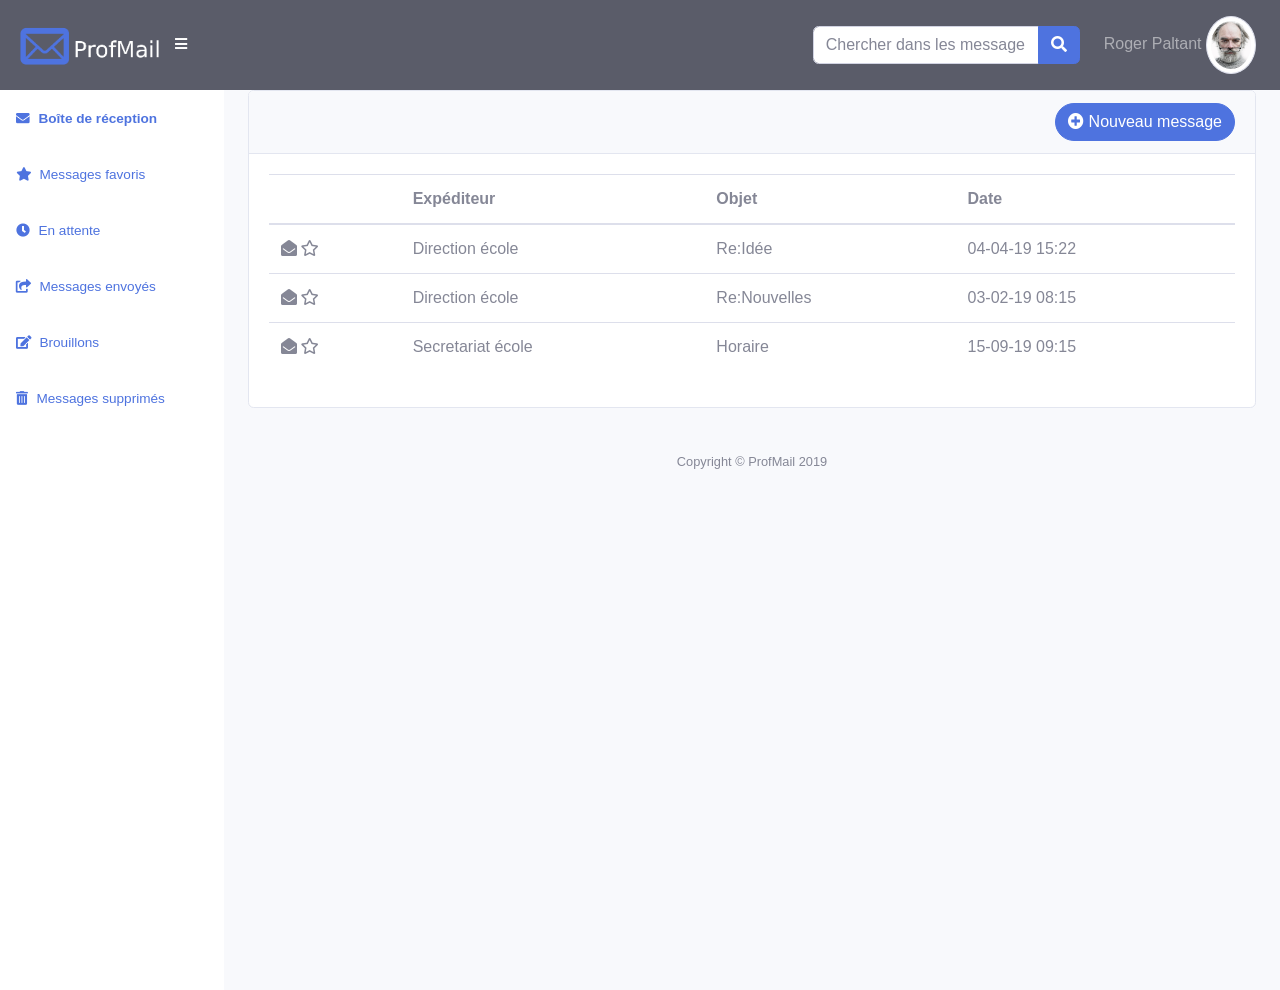
==== commit 4626f5ee: "Update loged.html" ====
--- a/loged.html
+++ b/loged.html
@@ -199,7 +199,7 @@
       <div class="modal-dialog" role="document">
         <div class="modal-content">
           <div class="modal-header">
-            <h5 class="modal-title" id="exampleModalLabel">Envoyé par "Eric Piperseel" <span id="date"></span></h5>
+            <h5 class="modal-title" id="exampleModalLabel">Envoyé par "Pierre Piperseel" <span id="date"></span></h5>
             <button class="close" type="button" data-dismiss="modal" aria-label="Close">
               <span aria-hidden="true">×</span>
             </button>
@@ -211,10 +211,10 @@
             documents à portée de main.
             </br></br>
             Cordialement,</br></br>
-            Eric Piperseel
-          </div>
-          <div class="modal-footer">
-            <a class="float-right  btn btn-primary"  data-destinataire="eric.piperseel@profmail.education" data-dismiss="modal" data-toggle="modal" data-target="#newMailModal" href="#">Répondre</a>
+            Pierre Piperseel
+          </div>
+          <div class="modal-footer">
+            <a class="float-right  btn btn-primary"  data-destinataire="pierre.piperseel@profmail.education" data-dismiss="modal" data-toggle="modal" data-target="#newMailModal" href="#">Répondre</a>
             <button class="btn btn-secondary" type="button" data-dismiss="modal">Fermer</button>
           </div>
         </div>
@@ -226,7 +226,7 @@
       <div class="modal-dialog" role="document">
         <div class="modal-content">
           <div class="modal-header">
-            <h5 class="modal-title" id="exampleModalLabel">Evoyé par "Eric Piperseel" le <span id="date"></span></h5>
+            <h5 class="modal-title" id="exampleModalLabel">Evoyé par "Pierre Piperseel" le <span id="date"></span></h5>
             <button class="close" type="button" data-dismiss="modal" aria-label="Close">
               <span aria-hidden="true">×</span>
             </button>
@@ -236,10 +236,10 @@
             Ce code ne marche pas. Vous avez dû vous tromper quelque part. Dépêchez-vous s'il vous plait.
             </br></br>
             Cordialement,</br></br>
-            Eric Piperseel
-        </div>
-          <div class="modal-footer">
-            <a class="float-right  btn btn-primary"  data-destinataire="eric.piperseel@profmail.education" data-dismiss="modal" data-toggle="modal" data-target="#newMailModal" href="#">Répondre</a>
+            Pierre Piperseel
+        </div>
+          <div class="modal-footer">
+            <a class="float-right  btn btn-primary"  data-destinataire="pierre.piperseel@profmail.education" data-dismiss="modal" data-toggle="modal" data-target="#newMailModal" href="#">Répondre</a>
             <button class="btn btn-secondary" type="button" data-dismiss="modal">Fermer</button>
           </div>
         </div>
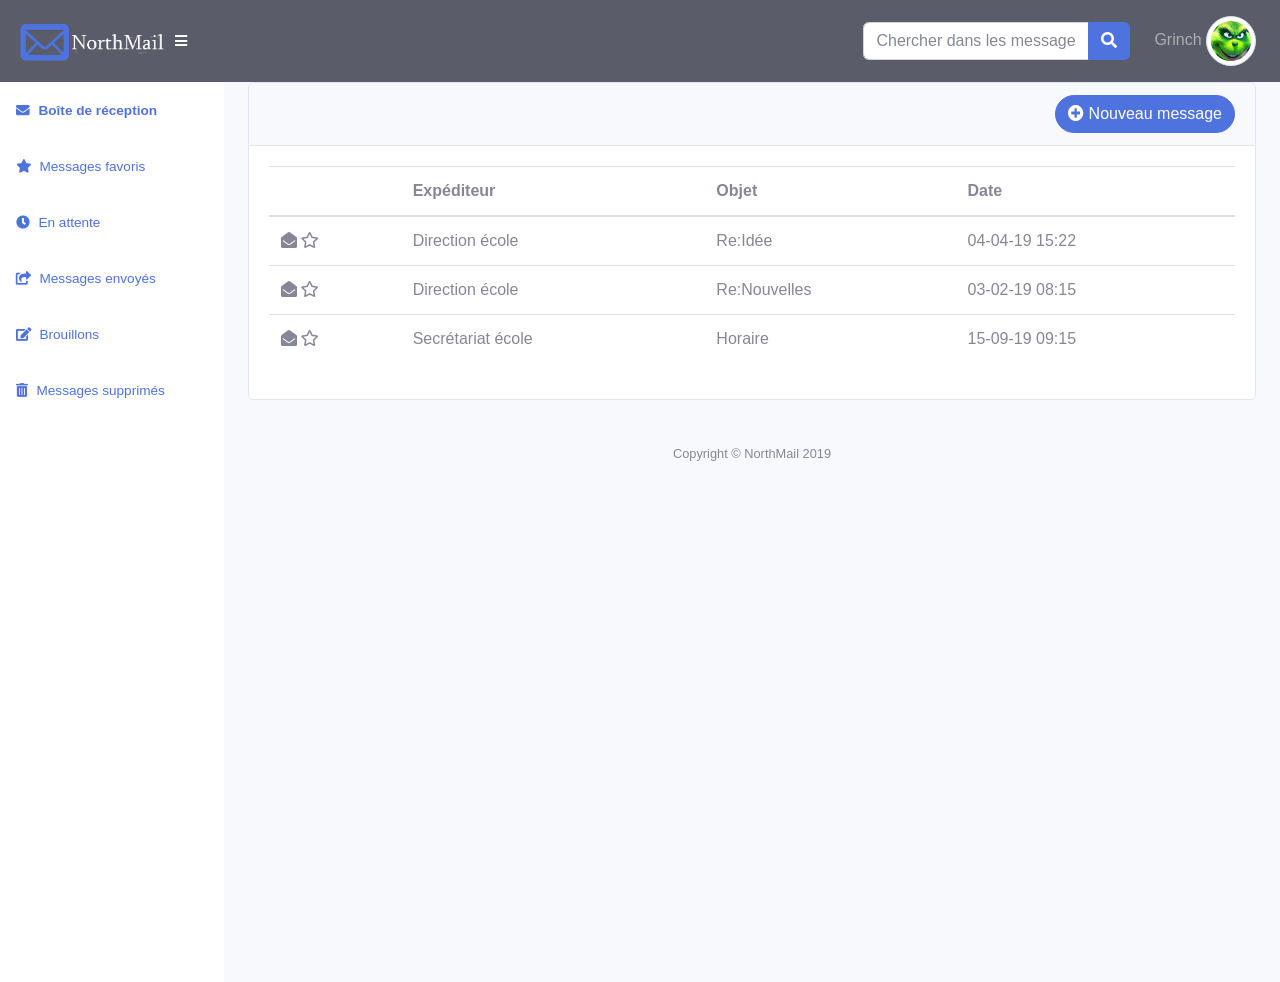
==== commit f42d6115: "Version Grinch version Grinch" ====
--- a/loged.html
+++ b/loged.html
@@ -12,7 +12,7 @@
       type="image/png"
       href="assets/favicon.png">
 
-    <title>ProfMail</title>
+    <title>NorthMail</title>
 
        <!-- Bootstrap core CSS-->
        <link rel="stylesheet" href="https://stackpath.bootstrapcdn.com/bootstrap/4.2.1/css/bootstrap.min.css" integrity="sha384-GJzZqFGwb1QTTN6wy59ffF1BuGJpLSa9DkKMp0DgiMDm4iYMj70gZWKYbI706tWS" crossorigin="anonymous">
@@ -55,7 +55,7 @@
 
         <li class="nav-item dropdown no-arrow">
           <a class="nav-link dropdown-toggle" href="#" id="userDropdown" role="button" data-toggle="dropdown" aria-haspopup="true" aria-expanded="false">
-            Roger Paltant <img class="img-thumbnail rounded-circle" alt="logo de l'application" src="assets/maxime.jpg" width="50">
+            Grinch <img class="img-thumbnail rounded-circle" alt="logo de l'application" src="assets/grinch.jpg" width="50">
           </a>
           <div class="dropdown-menu dropdown-menu-right" aria-labelledby="userDropdown">
             <a class="dropdown-item" href="#">Paramètres</a>
@@ -127,7 +127,7 @@
                     </tr>
                   </thead>
                   <tbody id="mailList">
-                    
+
                   </tbody>
                 </table>
                    <!-- Les mails -->
@@ -139,7 +139,7 @@
         <footer class="sticky-footer">
           <div class="container my-auto">
             <div class="copyright text-center my-auto">
-              <span>Copyright © ProfMail 2019</span>
+              <span>Copyright © NorthMail 2019</span>
             </div>
           </div>
         </footer>
@@ -199,22 +199,22 @@
       <div class="modal-dialog" role="document">
         <div class="modal-content">
           <div class="modal-header">
-            <h5 class="modal-title" id="exampleModalLabel">Envoyé par "Pierre Piperseel" <span id="date"></span></h5>
+            <h5 class="modal-title" id="exampleModalLabel">Envoyé par "Père Noël" <span id="date"></span></h5>
             <button class="close" type="button" data-dismiss="modal" aria-label="Close">
               <span aria-hidden="true">×</span>
             </button>
           </div>
           <div class="modal-body">
             Bonjour,</br></br>
-            Merci beaucoup pour votre aide. Nous avons pu sortir Monsieur Paltant inextremiste du coffre-fort.
-            Il est ravi, son Serious Escape Game pourra se dérouler comme prévu. Mais il m'a promis qu'il garderait cette fois ses
-            documents à portée de main.
+            Merci beaucoup pour votre aide. Nous avons pu arrêter la bombe juste à temps.
+            Grinch a avoué avoir enfermé vos cadeaux dans une valise avant que nous ne l'attrapions. Cette valise est verouillé avec un cadenas. Mais rassuré vous après quelques séances de câlins, il a parlé.
+            Voici ce qu'il nous a dit : "Dès l'entrée, ni à gauche, ni à droite, mais directement derrière l'atelier du lutin qui garde la clé. Soyez prêt car car celui qui ne peut affronter l'obscurité ne trouvera jamais rien."
             </br></br>
-            Cordialement,</br></br>
-            Pierre Piperseel
-          </div>
-          <div class="modal-footer">
-            <a class="float-right  btn btn-primary"  data-destinataire="pierre.piperseel@profmail.education" data-dismiss="modal" data-toggle="modal" data-target="#newMailModal" href="#">Répondre</a>
+            Je vous souhaite bien évidemment un joyeux Noël,</br></br>
+            Père Noël
+          </div>
+          <div class="modal-footer">
+            <a class="float-right  btn btn-primary"  data-destinataire="pere.noel@northmail.org" data-dismiss="modal" data-toggle="modal" data-target="#newMailModal" href="#">Répondre</a>
             <button class="btn btn-secondary" type="button" data-dismiss="modal">Fermer</button>
           </div>
         </div>
@@ -226,7 +226,7 @@
       <div class="modal-dialog" role="document">
         <div class="modal-content">
           <div class="modal-header">
-            <h5 class="modal-title" id="exampleModalLabel">Evoyé par "Pierre Piperseel" le <span id="date"></span></h5>
+            <h5 class="modal-title" id="exampleModalLabel">Envoyé par "Père Noël" le <span id="date"></span></h5>
             <button class="close" type="button" data-dismiss="modal" aria-label="Close">
               <span aria-hidden="true">×</span>
             </button>
@@ -235,11 +235,10 @@
             Bonjour,</br></br>
             Ce code ne marche pas. Vous avez dû vous tromper quelque part. Dépêchez-vous s'il vous plait.
             </br></br>
-            Cordialement,</br></br>
-            Pierre Piperseel
-        </div>
-          <div class="modal-footer">
-            <a class="float-right  btn btn-primary"  data-destinataire="pierre.piperseel@profmail.education" data-dismiss="modal" data-toggle="modal" data-target="#newMailModal" href="#">Répondre</a>
+            Père Noël
+        </div>
+          <div class="modal-footer">
+            <a class="float-right  btn btn-primary"  data-destinataire="pere.noel@northmail.org" data-dismiss="modal" data-toggle="modal" data-target="#newMailModal" href="#">Répondre</a>
             <button class="btn btn-secondary" type="button" data-dismiss="modal">Fermer</button>
           </div>
         </div>
@@ -257,7 +256,7 @@
             </button>
           </div>
           <div class="modal-body">
-            Bonjour Monsieur,</br></br>
+            Bonjour Monsieur Grinch,</br></br>
             Je pense que vous vous trompez de personne, vous devriez peut-être essayer une autre adresse mail.</br></br>
             Cordialement
         </div>
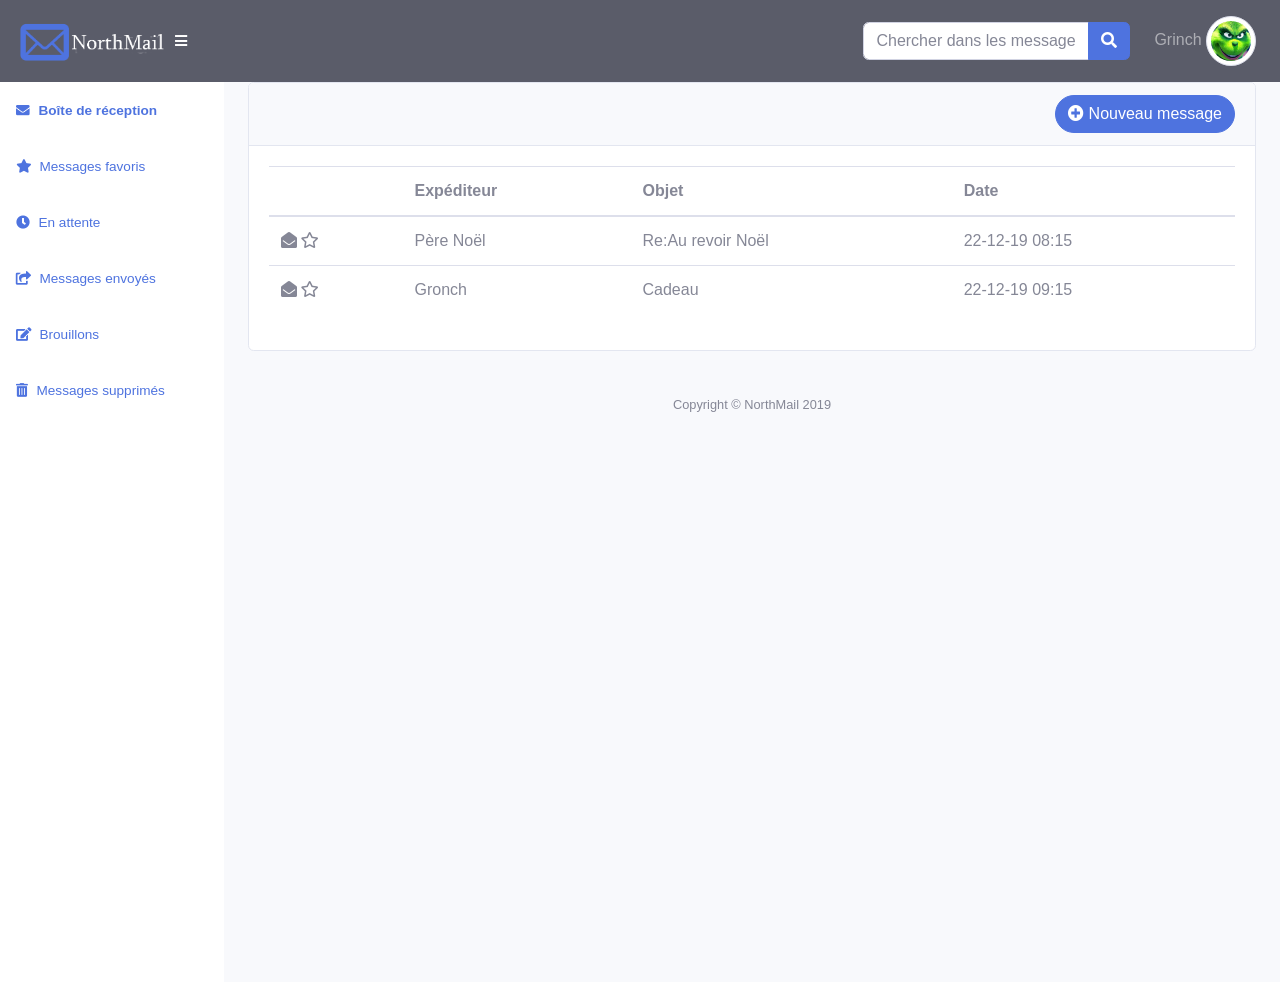
==== commit 04cca16d: "Grinch" ====
--- a/loged.html
+++ b/loged.html
@@ -40,7 +40,7 @@
       <!-- Navbar Search -->
       <form class="d-none d-md-inline-block form-inline ml-auto mr-0 mr-md-3 my-2 my-md-0">
         <div class="input-group">
-          <input type="text" class="form-control" placeholder="Chercher dans les message"s aria-label="Search" aria-describedby="basic-addon2">
+          <input type="text" class="form-control" placeholder="Chercher dans les messages"s aria-label="Search" aria-describedby="basic-addon2">
           <div class="input-group-append">
             <button class="btn btn-primary" type="button">
               <i class="fas fa-search"></i>
